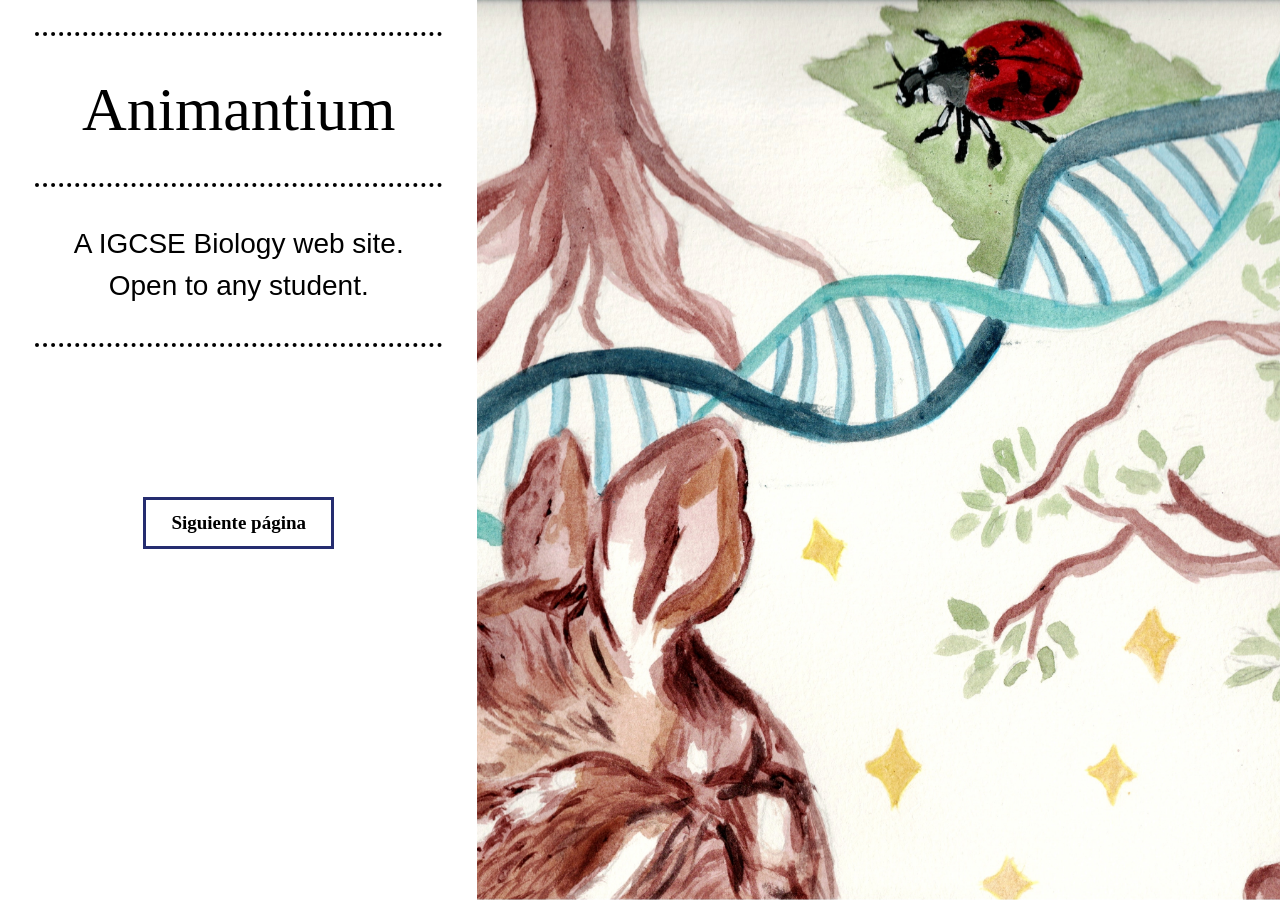
==== index.html @ 0248de2d "Change link from topics.html to about.html" ====
<!DOCTYPE html>
<html lang="en">

<head>
    <meta charset="UTF-8">
    <meta name="viewport" content="width=device-width, initial-scale=1.0">

    <title>Animantium</title>

    <link rel="stylesheet" href="style.css">
</head>

<body>

    <main class="homepage">

        <section class="introduction">

            <div class="top-line"></div>

            <h1>Animantium</h1>

            <div class="middle-line"></div>

            <p>
                A IGCSE Biology web site.
                <br>
                Open to any student.
            </p>

            <div class="bottom-line"></div>

            <a href="about.html" class="next-button">
                Siguiente página
            </a>

        </section>

        <section class="illustration">

           <img
               src="web1.jpg"
             alt="Watercolor illustration of a rabbit, a ladybug, trees and a DNA molecule"
           >

        </section>

    </main>

</body>

</html>
---- style.css ----
/* GENERAL */

* {
    margin: 0;
    padding: 0;
    box-sizing: border-box;
}

body {
    font-family: Arial, sans-serif;
}


/* MAIN PAGE */

.homepage {
    display: flex;
    width: 100%;
    min-height: 100vh;
}


/* LEFT SECTION */

.introduction {
    width: 37.3%;
    background-color: white;

    display: flex;
    flex-direction: column;
    align-items: center;

    padding: 32px 35px;
}


/* DECORATIVE LINES */

.top-line,
.middle-line,
.bottom-line {
    width: 100%;
    border-top: 4px dotted black;
}


/* TITLE */

h1 {
    font-family: Georgia, serif;
    font-size: 62px;
    font-weight: normal;

    margin: 38px 0;
    text-align: center;
}


/* DESCRIPTION */

.introduction p {
    font-size: 28px;
    line-height: 1.5;

    text-align: center;
    margin: 36px 0;
}


/* BUTTON */

.next-button {
    margin-top: 150px;

    padding: 12px 25px;

    border: 3px solid #252D70;

    color: black;
    text-decoration: none;

    font-family: Georgia, serif;
    font-size: 19px;
    font-weight: bold;
}


/* RIGHT SECTION */

.illustration {
    width: 62.7%;
    min-height: 100vh;
}

.illustration img {
    width: 100%;
    height: 100vh;

    object-fit: cover;
    display: block;
}

/* ABOUT PAGE */

.about-page {
    width: 100%;
    padding: 0 0 35px;
    background-color: white;
}


/* PAGE TITLE */

.about-title {
    font-family: Georgia, serif;
    font-size: 62px;
    font-weight: normal;
    text-align: center;

    padding: 10px 20px 25px;
}


/* DOTTED LINES */

.about-line {
    width: 100%;
    border-top: 4px dotted black;
}


/* TEXT COLUMNS */

.about-columns {
    display: flex;
    justify-content: space-between;
    gap: 45px;

    padding: 20px 35px 25px;
}

.about-section {
    width: 50%;
    text-align: center;
}

.about-section h2 {
    font-family: Georgia, serif;
    font-size: 40px;
    font-weight: normal;

    margin-bottom: 35px;
}

.about-section p {
    font-family: Georgia, serif;
    font-size: 27px;
    line-height: 1.45;
}


/* PHOTO GALLERY */

.photo-gallery {
    display: grid;
    grid-template-columns: repeat(4, 1fr);
    gap: 45px;

    padding: 38px 22px 15px;
}

.photo-gallery figure {
    margin: 0;
    text-align: center;
}

.photo-gallery img {
    width: 100%;
    height: 205px;

    object-fit: cover;
    display: block;
}

.photo-gallery figcaption {
    font-family: Georgia, serif;
    font-size: 17px;

    margin-top: 12px;
}
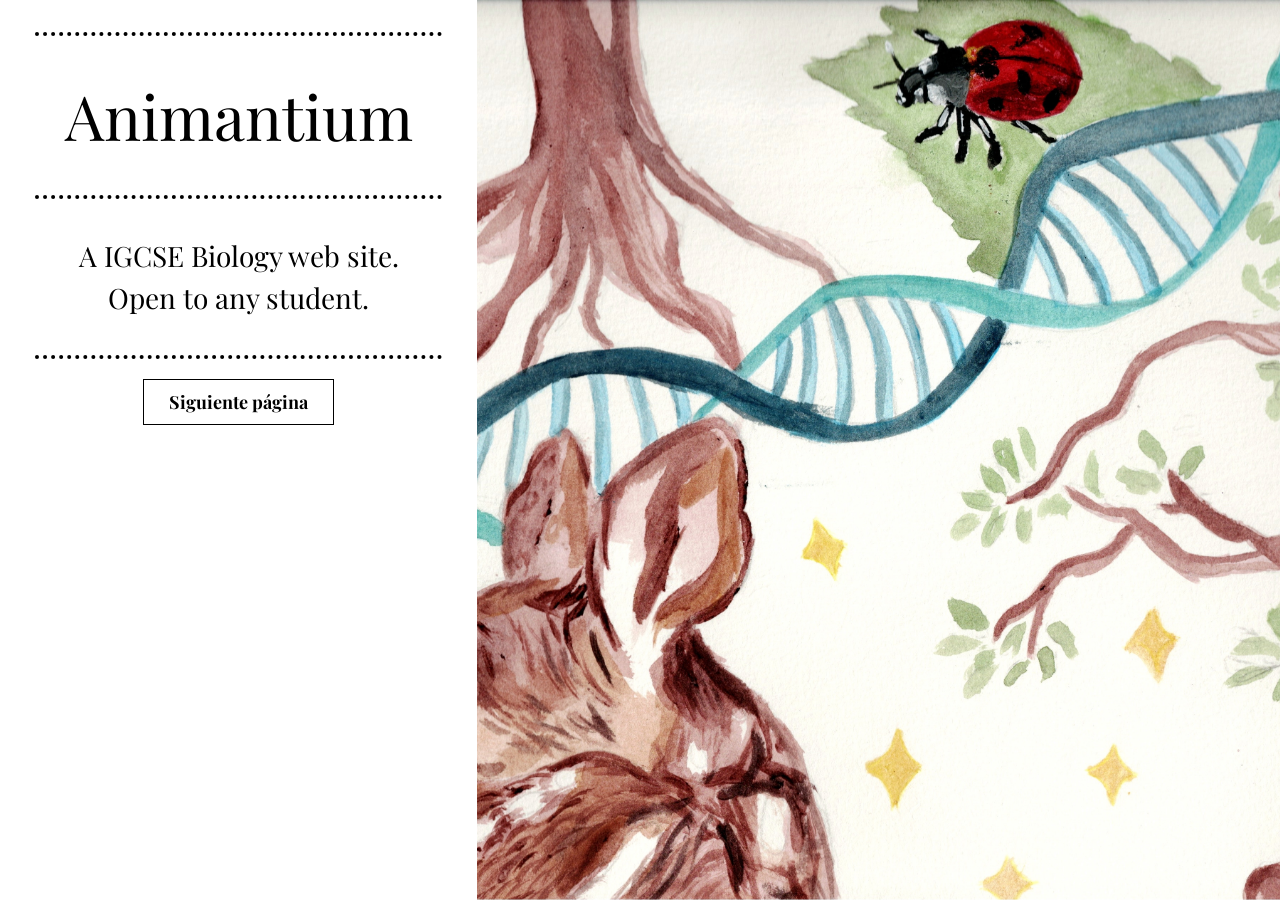
==== commit 14324a5f: "Update index.html" ====
--- a/index.html
+++ b/index.html
@@ -6,8 +6,12 @@
     <meta charset="UTF-8">
     <meta name="viewport" content="width=device-width, initial-scale=1.0">
 
-    <title>Animantium</title>
+    <title>Animantium | Cambridge IGCSE Biology</title>
 
+<meta name="description" content="A free study resource for Cambridge IGCSE Biology 0610, with clear topic summaries and visual learning materials.">
+    <link rel="preconnect" href="https://fonts.googleapis.com">
+    <link rel="preconnect" href="https://fonts.gstatic.com" crossorigin>
+    <link href="https://fonts.googleapis.com/css2?family=Playfair+Display&display=swap" rel="stylesheet">
     <link rel="stylesheet" href="style.css">
 </head>
 
--- a/style.css
+++ b/style.css
@@ -8,7 +8,7 @@
 }
 
 body {
-    font-family: Arial, sans-serif;
+    font-family: 'Playfair Display', serif;
 }
 
 
@@ -48,7 +48,7 @@
 /* TITLE */
 
 h1 {
-    font-family: Georgia, serif;
+    font-family: 'Playfair Display', serif;
     font-size: 62px;
     font-weight: normal;
 
@@ -80,7 +80,7 @@
     color: black;
     text-decoration: none;
 
-    font-family: Georgia, serif;
+    font-family: 'Playfair Display', serif;
     font-size: 19px;
     font-weight: bold;
 }
@@ -113,7 +113,7 @@
 /* PAGE TITLE */
 
 .about-title {
-    font-family: Georgia, serif;
+    font-family: 'Playfair Display', serif;
     font-size: 62px;
     font-weight: normal;
     text-align: center;
@@ -146,7 +146,7 @@
 }
 
 .about-section h2 {
-    font-family: Georgia, serif;
+    font-family: 'Playfair Display', serif;
     font-size: 40px;
     font-weight: normal;
 
@@ -154,7 +154,7 @@
 }
 
 .about-section p {
-    font-family: Georgia, serif;
+    font-family: 'Playfair Display', serif;
     font-size: 27px;
     line-height: 1.45;
 }
@@ -184,8 +184,365 @@
 }
 
 .photo-gallery figcaption {
-    font-family: Georgia, serif;
+    font-family: 'Playfair Display', serif;
     font-size: 17px;
 
     margin-top: 12px;
 }
+/* HOME BUTTON */
+
+.home-button {
+    display: block;
+    width: fit-content;
+    margin: 0 auto 25px;
+    padding: 10px 25px;
+
+    font-family: 'Playfair Display', serif;
+    font-size: 18px;
+
+    color: black;
+    text-decoration: none;
+
+    border: 1px solid black;
+    transition: background-color 0.3s;
+}
+
+.home-button:hover {
+    background-color: black;
+    color: white;
+}
+
+/* TOPICS PAGE */
+
+.topics-page {
+    width: 100%;
+    background-color: white;
+    padding-bottom: 30px;
+}
+
+/* TITLE */
+
+.topics-title {
+    font-family: 'Playfair Display', serif;
+    font-size: 62px;
+    font-weight: normal;
+    text-align: center;
+    margin: 0;
+    padding: 10px 0 20px;
+}
+
+/* DOTTED LINE */
+
+.topics-line {
+    width: 100%;
+    border-top: 4px dotted black;
+}
+
+/* TOPIC BUTTONS */
+
+.topics-grid {
+    display: grid;
+    grid-template-columns: repeat(5, 1fr);
+    gap: 45px 40px;
+    padding: 45px 6.5%;
+    align-items: center;
+}
+
+.topic-button {
+    display: flex;
+    justify-content: center;
+    align-items: center;
+
+    min-height: 55px;
+    padding: 10px;
+
+    background-color: #a5c1b1;
+    border: 3px solid black;
+
+    font-family: 'Playfair Display', serif;
+    font-size: 19px;
+    font-weight: bold;
+    text-align: center;
+    text-decoration: none;
+    color: black;
+
+    transition: background-color 0.2s;
+}
+
+.topic-button:hover {
+    background-color: #8eae9c;
+}
+
+/* BACK BUTTON */
+
+.back-button {
+    display: inline-block;
+    margin-left: 25px;
+    padding: 8px 35px;
+
+    background-color: #a5c1b1;
+    border: 3px solid black;
+
+    font-family: 'Playfair Display', serif;
+    font-size: 19px;
+    font-weight: bold;
+    text-decoration: none;
+    color: black;
+}
+
+.back-button:hover {
+    background-color: #8eae9c;
+}
+.next-button {
+    display: block;
+    width: fit-content;
+    margin: 20px auto;
+    padding: 10px 25px;
+
+    font-family: 'Playfair Display', serif;
+    font-size: 18px;
+
+    color: black;
+    text-decoration: none;
+    border: 1px solid black;
+}
+
+.next-button:hover {
+    background-color: black;
+    color: white;
+}
+
+/* =================================
+   TOPICS PAGE
+================================= */
+
+.topics-page {
+    width: 100%;
+    background-color: white;
+    padding-bottom: 30px;
+}
+
+
+/* TITLE */
+
+.topics-title {
+    font-family: 'Playfair Display', serif;
+    font-size: 62px;
+    font-weight: normal;
+    text-align: center;
+
+    margin: 0;
+    padding: 10px 0 5px;
+}
+
+
+/* INTRODUCTION */
+
+.topics-intro {
+    font-family: 'Playfair Display', serif;
+    font-size: 21px;
+    text-align: center;
+
+    margin: 0 0 18px;
+}
+
+
+/* =================================
+   COLOUR KEY
+================================= */
+
+.colour-key {
+    display: flex;
+    flex-direction: column;
+    align-items: center;
+
+    padding: 10px 20px 20px;
+}
+
+.colour-key h2 {
+    font-family: 'Playfair Display', serif;
+    font-size: 21px;
+    font-weight: normal;
+
+    margin: 0 0 15px;
+}
+
+.colour-items {
+    display: flex;
+    justify-content: center;
+    align-items: center;
+
+    gap: 55px;
+    flex-wrap: wrap;
+}
+
+.colour-item {
+    display: flex;
+    align-items: center;
+
+    gap: 10px;
+}
+
+.colour-item p {
+    font-family: 'Playfair Display', serif;
+    font-size: 15px;
+
+    margin: 0;
+}
+
+
+/* COLOUR SQUARES */
+
+.colour-swatch {
+    width: 20px;
+    height: 20px;
+
+    display: inline-block;
+
+    border: 1px solid rgba(35, 45, 38, 0.4);
+}
+
+.plant-colour {
+    background-color: #A5C1B1;
+}
+
+.animal-colour {
+    background-color: #B6C5D6;
+}
+
+.general-colour {
+    background-color: #D9C5A5;
+}
+
+
+/* =================================
+   DECORATIVE LINE
+================================= */
+
+.topics-line {
+    width: 100%;
+    border-top: 4px dotted black;
+}
+
+
+/* =================================
+   TOPIC GRID
+================================= */
+
+.topics-grid {
+    display: grid;
+
+    grid-template-columns: repeat(5, 1fr);
+
+    gap: 45px 40px;
+
+    padding: 45px 6.5%;
+
+    align-items: center;
+}
+
+
+/* =================================
+   TOPIC BUTTONS
+================================= */
+
+.topic-button {
+    display: flex;
+    justify-content: center;
+    align-items: center;
+
+    min-height: 55px;
+    padding: 12px;
+
+    border: 1px solid rgba(35, 45, 38, 0.55);
+    border-radius: 2px;
+
+    font-family: 'Playfair Display', serif;
+    font-size: 19px;
+    font-weight: 700;
+
+    text-align: center;
+    text-decoration: none;
+
+    color: #171b18;
+
+    transition:
+        background-color 0.3s ease,
+        color 0.3s ease,
+        transform 0.3s ease,
+        box-shadow 0.3s ease;
+}
+
+
+/* GENERAL TOPICS */
+
+.topic-button.general {
+    background-color: #D9C5A5;
+}
+
+
+/* PLANT AND ECOSYSTEM TOPICS */
+
+.topic-button.plant {
+    background-color: #A5C1B1;
+}
+
+
+/* HUMAN AND ANIMAL TOPICS */
+
+.topic-button.animal {
+    background-color: #B6C5D6;
+}
+
+
+/* HOVER EFFECT */
+
+.topic-button:hover {
+    background-color: #354D40;
+    color: white;
+
+    transform: translateY(-3px);
+
+    box-shadow: 0 5px 12px rgba(0, 0, 0, 0.12);
+}
+
+
+/* KEYBOARD ACCESSIBILITY */
+
+.topic-button:focus-visible {
+    outline: 2px solid #354D40;
+    outline-offset: 4px;
+}
+
+
+/* =================================
+   BACK BUTTON
+================================= */
+
+.back-button {
+    display: inline-block;
+
+    margin-left: 25px;
+    padding: 8px 35px;
+
+    background-color: #A5C1B1;
+
+    border: 1px solid rgba(35, 45, 38, 0.55);
+    border-radius: 2px;
+
+    font-family: 'Playfair Display', serif;
+    font-size: 19px;
+    font-weight: 700;
+
+    text-decoration: none;
+    color: black;
+
+    transition:
+        background-color 0.3s ease,
+        color 0.3s ease;
+}
+
+.back-button:hover {
+    background-color: #354D40;
+    color: white;
+}
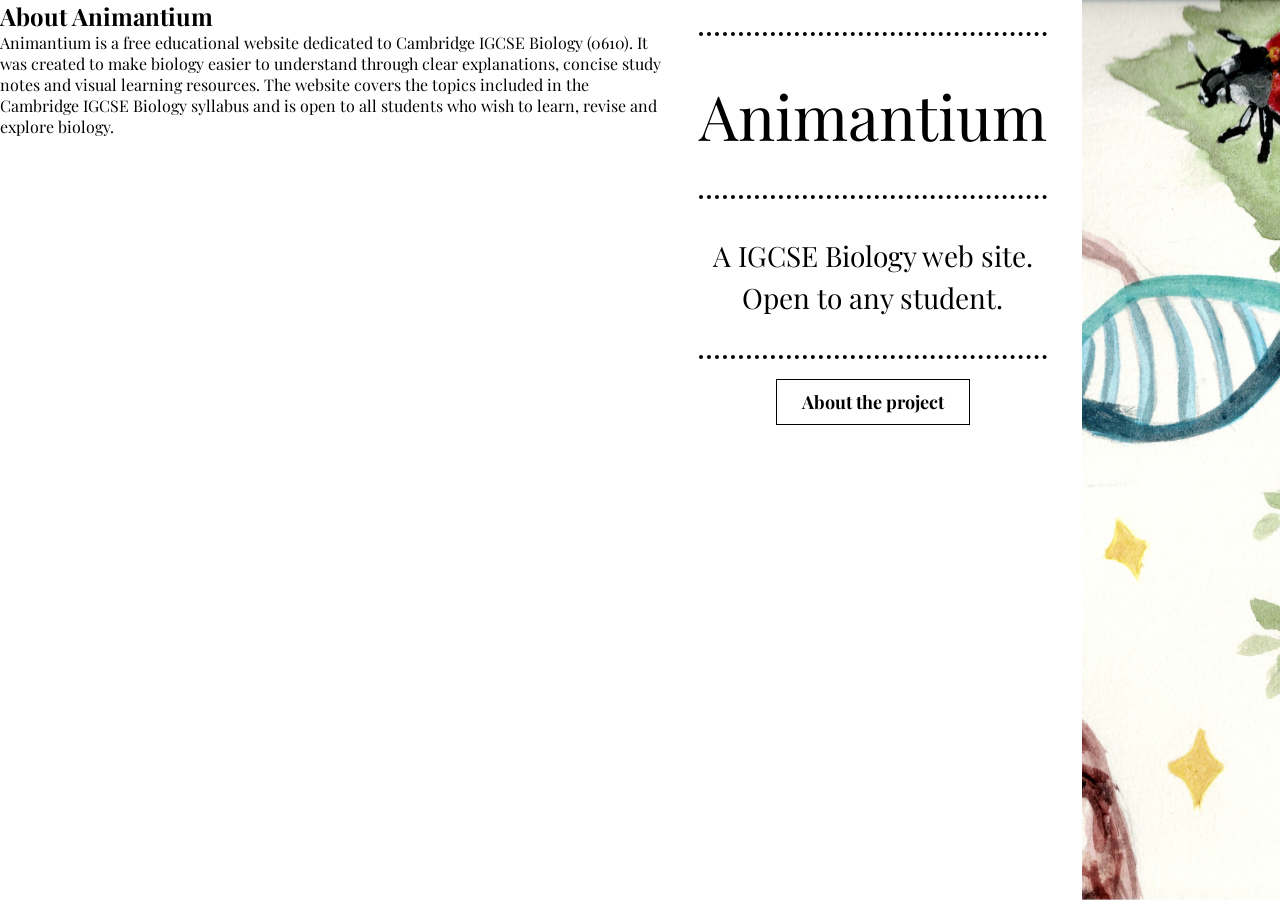
==== commit 6261a74e: "Add About Animantium section to index.html" ====
--- a/index.html
+++ b/index.html
@@ -3,12 +3,31 @@
 <html lang="en">
 
 <head>
+    <meta name="google-site-verification" content="gCmdJU7J3sM8Lct90R3lk_a58QdLgT3ynDeDAlMaSt8" />
     <meta charset="UTF-8">
     <meta name="viewport" content="width=device-width, initial-scale=1.0">
 
     <title>Animantium | Cambridge IGCSE Biology</title>
 
-<meta name="description" content="A free study resource for Cambridge IGCSE Biology 0610, with clear topic summaries and visual learning materials.">
+    <meta name="description" content="Animantium is a free educational platform dedicated to Cambridge IGCSE Biology (0610), created to make biology easier to understand through visual learning and concise study notes.">
+
+    <meta name="author" content="Animantium">
+
+    <meta property="og:title" content="Animantium | Cambridge IGCSE Biology">
+    <meta property="og:description" content="A free educational website for Cambridge IGCSE Biology students.">
+    <meta property="og:type" content="website">
+    <meta property="og:url" content="https://sashagalletta.github.io/">
+
+    <script type="application/ld+json">
+    {
+      "@context": "https://schema.org",
+      "@type": "WebSite",
+      "name": "Animantium",
+      "alternateName": "Animantium Cambridge IGCSE Biology",
+      "url": "https://sashagalletta.github.io/"
+    }
+    </script>
+
     <link rel="preconnect" href="https://fonts.googleapis.com">
     <link rel="preconnect" href="https://fonts.gstatic.com" crossorigin>
     <link href="https://fonts.googleapis.com/css2?family=Playfair+Display&display=swap" rel="stylesheet">
@@ -18,6 +37,22 @@
 <body>
 
     <main class="homepage">
+
+<section class="about-animantium">
+
+    <h2>About Animantium</h2>
+
+    <p>
+        Animantium is a free educational website dedicated to
+        Cambridge IGCSE Biology (0610). It was created to make
+        biology easier to understand through clear explanations,
+        concise study notes and visual learning resources.
+        The website covers the topics included in the Cambridge
+        IGCSE Biology syllabus and is open to all students who
+        wish to learn, revise and explore biology.
+    </p>
+
+</section>
 
         <section class="introduction">
 
@@ -36,7 +71,7 @@
             <div class="bottom-line"></div>
 
             <a href="about.html" class="next-button">
-                Siguiente página
+              About the project
             </a>
 
         </section>
@@ -45,7 +80,7 @@
 
            <img
                src="web1.jpg"
-             alt="Watercolor illustration of a rabbit, a ladybug, trees and a DNA molecule"
+               alt="Watercolor illustration of a rabbit, a ladybug, trees and a DNA molecule"
            >
 
         </section>
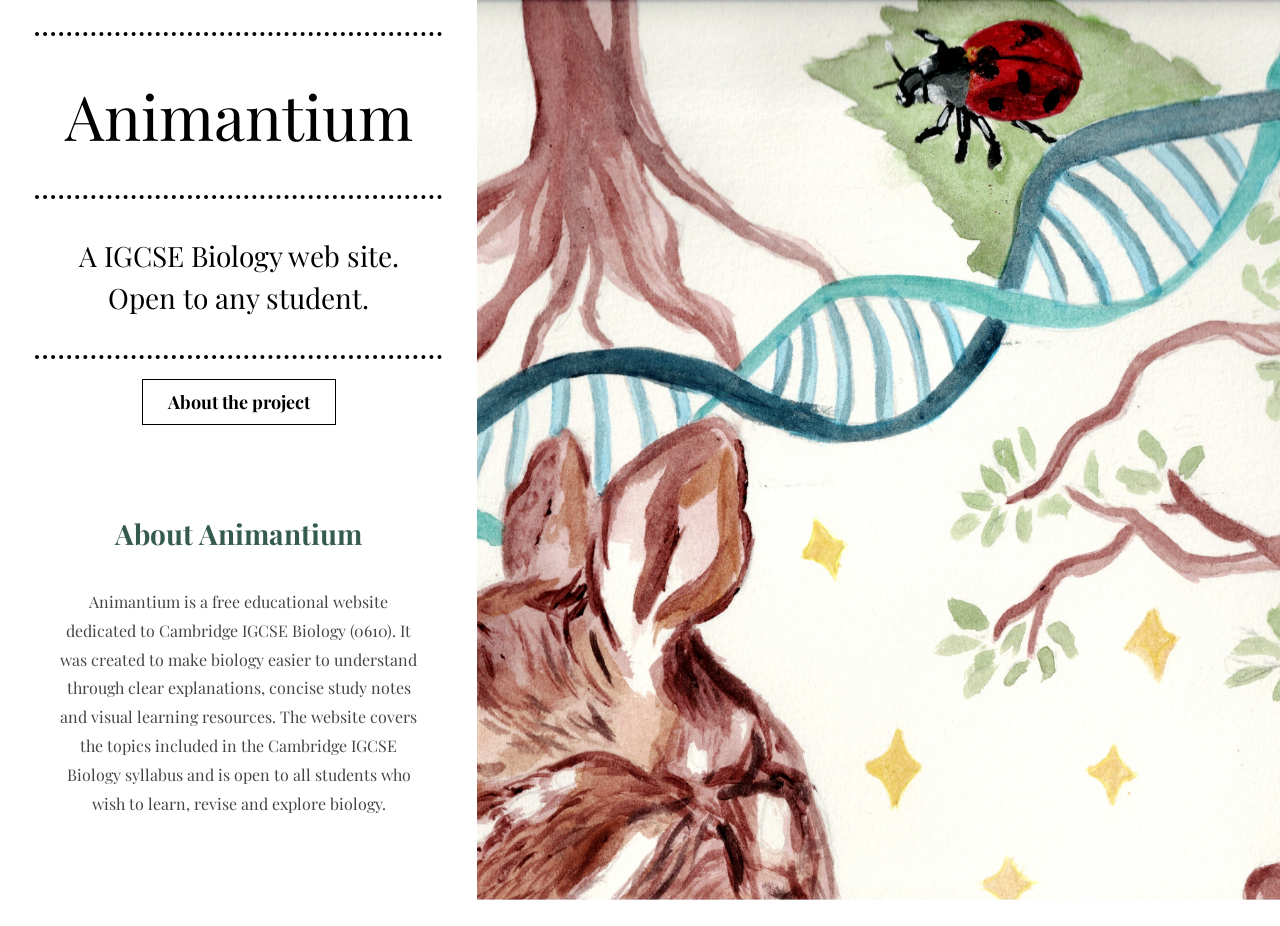
==== commit 254ff266: "Move About Animantium section to a new location" ====
--- a/index.html
+++ b/index.html
@@ -38,21 +38,6 @@
 
     <main class="homepage">
 
-<section class="about-animantium">
-
-    <h2>About Animantium</h2>
-
-    <p>
-        Animantium is a free educational website dedicated to
-        Cambridge IGCSE Biology (0610). It was created to make
-        biology easier to understand through clear explanations,
-        concise study notes and visual learning resources.
-        The website covers the topics included in the Cambridge
-        IGCSE Biology syllabus and is open to all students who
-        wish to learn, revise and explore biology.
-    </p>
-
-</section>
 
         <section class="introduction">
 
@@ -73,7 +58,21 @@
             <a href="about.html" class="next-button">
               About the project
             </a>
+<div class="about-animantium">
 
+    <h2>About Animantium</h2>
+
+    <p>
+        Animantium is a free educational website dedicated to
+        Cambridge IGCSE Biology (0610). It was created to make
+        biology easier to understand through clear explanations,
+        concise study notes and visual learning resources.
+        The website covers the topics included in the Cambridge
+        IGCSE Biology syllabus and is open to all students who
+        wish to learn, revise and explore biology.
+    </p>
+
+</div>
         </section>
 
         <section class="illustration">
--- a/style.css
+++ b/style.css
@@ -546,3 +546,24 @@
     background-color: #354D40;
     color: white;
 }
+
+.about-animantium {
+    max-width: 750px;
+    margin: 70px auto 40px;
+    padding: 0 25px;
+    text-align: center;
+}
+
+.about-animantium h2 {
+    font-family: 'Playfair Display', serif;
+    font-size: 28px;
+    color: #355B4C;
+    margin-bottom: 20px;
+}
+
+.about-animantium p {
+    font-family: 'Playfair Display', serif;
+    font-size: 16px;
+    line-height: 1.8;
+    color: #444;
+}
